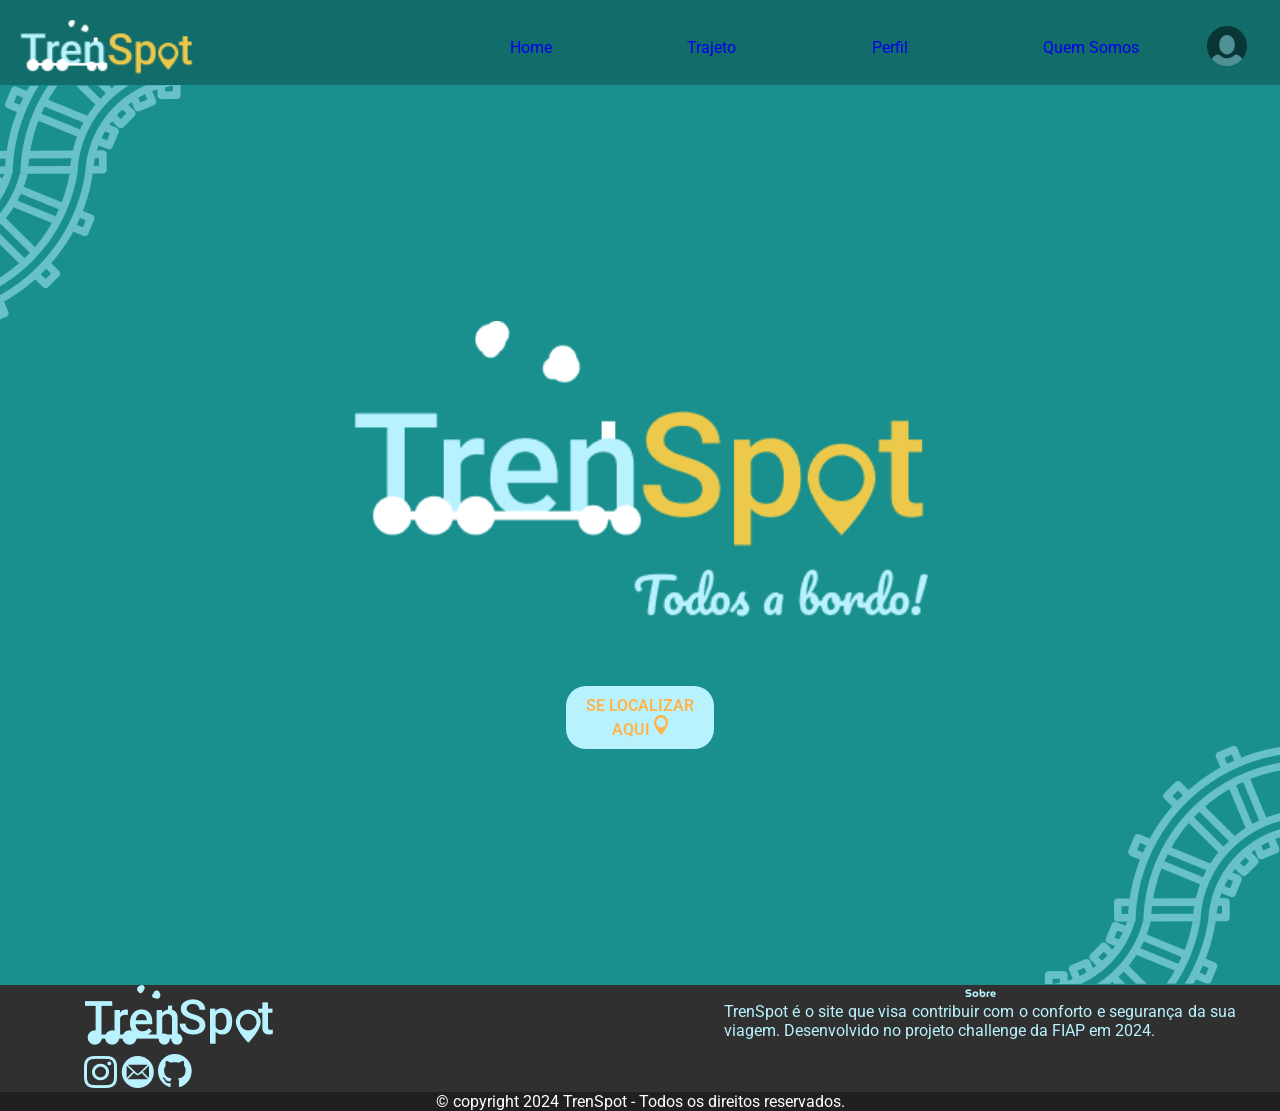
==== html/index.html @ 9bd9c3a7 "quase pronta a home" ====
<!DOCTYPE html>
<html lang="pt-br">
<head>
    <meta charset="UTF-8">
    <meta name="viewport" content="width=device-width, initial-scale=1.0">
    <meta http-equiv="X-UA-Compatible" content="IE=edge">
    <meta name="description" content="TrenSpot: plataforma desenvolvida na FIAP que facilita a navegação no metrô com foco em inclusão social e conteúdos baseados na localização.">
    <meta name="keywords" content="Metro, Transporte, Localização">
    <title>Home</title>
    <link rel="stylesheet" href="../assets/css/style.css">

    <!-- Passando o tamanho das telas diretamente no link do CSS -->
    <link rel="stylesheet" href="../assets/css/styleSM.css" media="(max-width: 600px)">
    <link rel="stylesheet" href="../assets/css/styleMD.css" media="(min-width: 601px) and (max-width: 1024px)">
    <link rel="stylesheet" href="../assets/css/styleLG.css" media="(min-width: 1025px)">    
    <link rel="shortcut icon" href="../assets/img/logo.png" type="image/x-icon">
</head>

<!-- Corpo do Site -->
<body>
    <!-- Cabeçalho -->
    <header role="banner">  
        <a href="#home" class="logo"><img src="../assets/img/logo_header.png" alt="logo" title="logo"></a>
        <nav role="navigation">
            <ul>
                <div>
                    <li><a href="#home">Home</a></li>
                </div>
                <div>
                    <li><a href="trajeto.html">Trajeto</a></li>
                </div>
                <div>
                    <li><a href="perfil.html">Perfil</a></li>
                </div>
                <div>
                    <li><a href="quem_somos.html">Quem Somos</a></li>
                </div>
            </ul>
        </nav>
        <button onclick="validarUsuário()"><img src="../assets/img/usuario.png" alt="perfil" title="perfil"></button>
        <input type="checkbox" id="menu_toggle">
        <label for="menu_toggle" class="menu_btn">
            <span></span>
            <!-- <span></span>
            <span></span> -->
        </label>
    </header>
    
    <!-- Conteúdo da página -->
    <main>
        <!-- direcionar até o conteúdo -->
        <a name="home"></a>
        <img src="../assets/img/title_main.png" class="main-logo" alt="logo" title="logo">
        <button class="locate-button" aria-label="Encontrar sua localização atual">
            <a href="login.html">SE LOCALIZAR<br>AQUI <img src="../assets/img/loc_icon.png" alt="ícone de localização"></a>
        </button>

    </main>

    <!-- Rodapé -->
    <footer role="contentinfo">
            <div class="cols">
            <!-- primeira coluna -->
            <div class="footer_col1">
                <a href="#home"><img src="../assets/img/logo_rodape.png" alt="logo" title="logo"></a>
                <div class="social_medias">
                    <a href="https://www.instagram.com/invites/contact/?igsh=i3925y7rnona&utm_content=w0soki" target="_blank" aria-label="Instagram TrenSpot">
                        <img src="../assets/img/instagram_logo.png" alt="instagram" title="instagram">
                    </a>
                    <a href="mailto:trenspot3@gmail.com" target="_blank" aria-label="Email TrenSpot">
                        <img src="../assets/img/email_logo.png" alt="email" title="email">
                    </a>
                    <a href="https://github.com/TrenSpot" target="_blank" aria-label="GitHub TrenSpot">
                        <img src="../assets/img/github_logo.png" alt="GitHub" title="GitHub">
                    </a>
                </div>
            </div>
            <!-- segunda coluna -->
            <div class="footer_col2">
                <h6>Sobre</h6>
                <p>TrenSpot é o site que visa contribuir com o conforto e segurança da sua viagem. Desenvolvido no projeto challenge da FIAP em 2024.</p>
            </div>
        </div>
        <!-- copyright -->
        <div class="copy">
            <p>© copyright 2024 TrenSpot - Todos os direitos reservados.</p>
        </div>
    </footer>

    <!-- Script -->
    <script src="../assets/js/script.js"></script>

    <!-- Script exclusivo da home page -->
     <script>
        function validarUsuário(){
            window.location.href = 'perfil.html';
        }
     </script>
</body>
</html>
---- assets/css/style.css ----
/* Importando a fonte ROBOTO */
@import url('https://fonts.googleapis.com/css2?family=Roboto:ital,wght@0,100;0,300;0,400;0,500;0,700;0,900;1,100;1,300;1,400;1,500;1,700;1,900&display=swap');
/* Importando a fonte MUSEOMODERNO */
@import url('https://fonts.googleapis.com/css2?family=MuseoModerno:ital,wght@0,100;0,300;0,400;0,500;0,700;0,900;1,100;1,300;1,400;1,500;1,700;1,900&display=swap');

/* Default */
* {
    margin: 0 auto;
    padding: 0;
    font-family: 'Roboto', sans-serif;
    text-decoration: none;
    list-style-type: none;
    overflow-x: hidden;
}
h1, h2, h3, h4, h5, h6 {
    font-family: 'MuseoModerno';
}
p {
    font-family: 'Roboto';
}

/* se repete em todas as telas */

/* Cabeçalho */
header {
    height: 55px;
    background-color: #126C6A;
    display: flex; 
    justify-content: space-between; 
    align-items: center; 
    padding: 20px 20px 10px; 
}
.logo {
    width: 33vw;
    height: 100%;
    cursor: pointer;
    overflow-x: visible;
}
.logo > img{
    height: 100%;
}
nav {
    flex: 1;
}
nav ul {
    display: flex; 
    justify-content: center; 
    padding: 0; 
}
nav li {
    margin: 0 15px; 
}
header > a:last-child {
    margin-left: auto; 
}
header > button {
    background: none;
    border: none;
}
header > button > img {
    width: 40px;
}
header > input {
    opacity: 0;
}

/* Corpo */
body {
    background-color: #19908D;
}
main {
    height: 100vh;
    display: flex;
    flex-direction: column;
    align-items: center;
    background-image: 
        url(../img/trilhos_bg1.png), 
        url(../img/trilhos_bg2.png); 
    background-repeat: no-repeat, no-repeat; 
    background-position: top left, bottom right;
    position: relative;
    padding: auto;
}
main > img{
    margin-top: auto;
    margin-bottom: 50px;
}
main > button {
    margin-bottom: auto;
}
.main-logo {
    width: 45%;
}
.locate-button {
    background-color: #B9F2FF;  
    border: none;
    border-radius: 20px; 
    padding: 10px 20px; 
    cursor: pointer;
    font-size: 1em;
    font-weight: 600;
    transition: background-color 0.3s;
}
.locate-button > a {
    color: #FFB347; 
}
.locate-button:hover {
    background-color: #A1D9E8; 
}

/* Rodapé */
footer {
    background-color: #303030;
    color: #B9F2FF;
    width: 100%;
    bottom: 0;
}
.cols {
    width: 100%;
    display: flex;
    padding: 0 20px;
    justify-content: space-between;
}
.footer_col1, .footer_col2 {
    width: 40%;
    text-align: justify;
}
.footer_col2 > h6 {
    text-align: center;
}
.copy {
    background-color: #202020;
    color: white;
    width: 100%;
    display: flex;
    justify-content: center;
}
---- assets/css/styleSM.css ----
/* Ocultando o nav */
nav > ul {
    flex-direction: column;
}
nav {
    visibility: hidden; 
    height: 0;
    overflow: hidden;
}

/* Criando o menu Hambuguer */
.menu_btn {
    width: 40px;
    height: 40px;
    cursor: pointer;
    display: flex; 
    flex-direction: column; 
    justify-content: center;
    position: relative;
}
.menu_btn > span,
.menu_btn > span::before,
.menu_btn > span::after {
    display: block;
    width: 100%;
    height: 6px; 
    width: 100%;
    background-color: #ECC94B;
    border-radius: 10px;
}
.menu_btn > span::before {
    position: absolute; 
    content: '';
    top: 7px; 
}
.menu_btn > span::after {
    position: absolute; 
    content: '';
    bottom: 7px; 
}
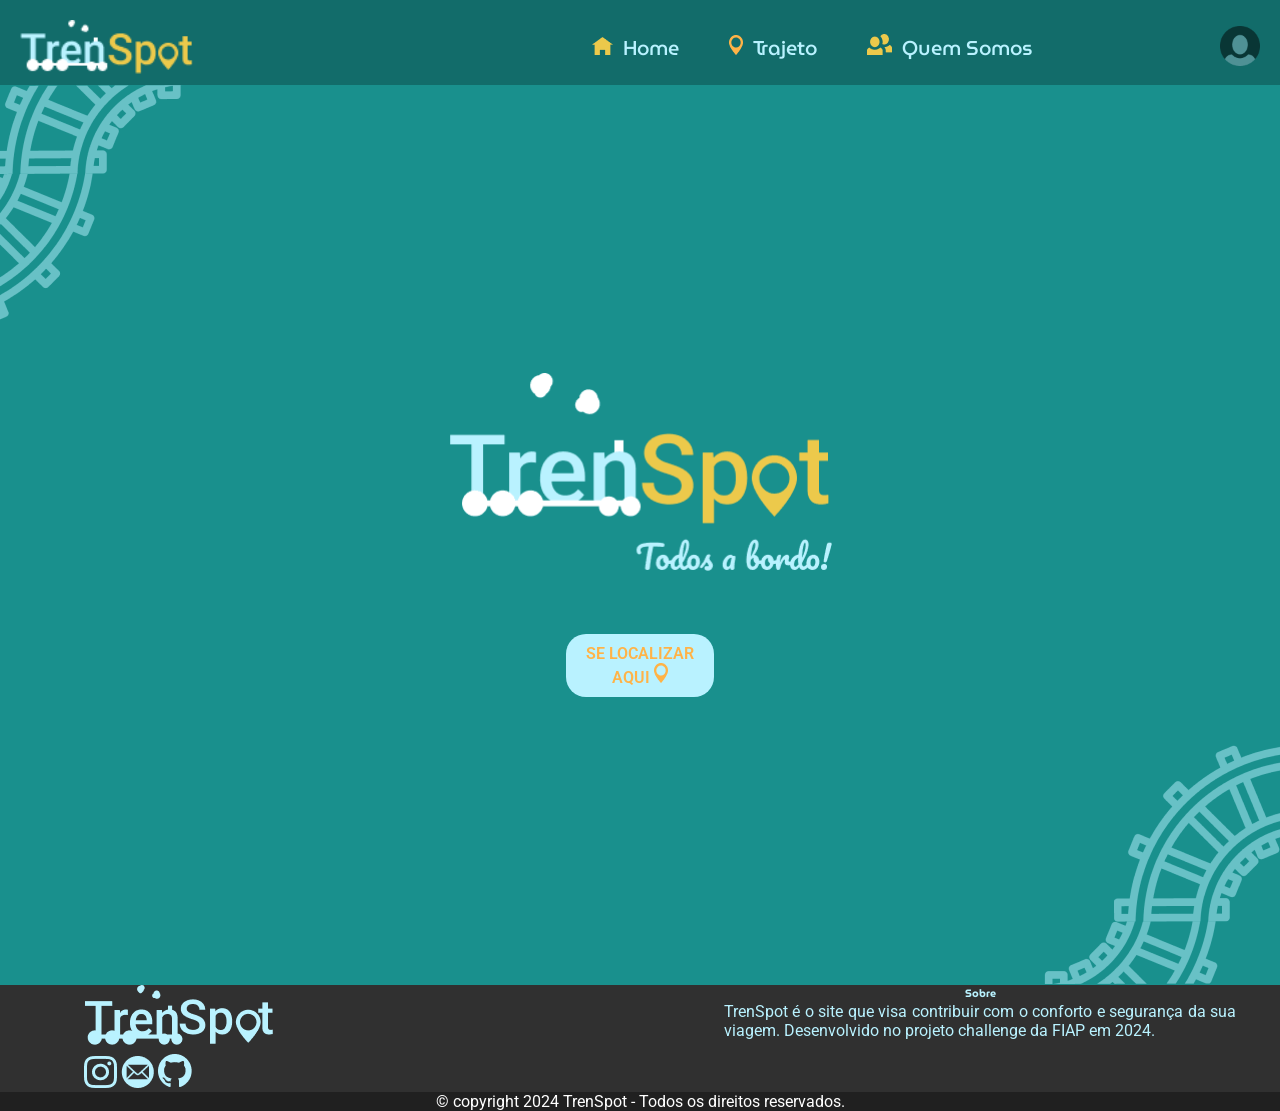
==== commit c9f6df9e: "header concluído" ====
--- a/html/index.html
+++ b/html/index.html
@@ -21,29 +21,19 @@
     <!-- Cabeçalho -->
     <header role="banner">  
         <a href="#home" class="logo"><img src="../assets/img/logo_header.png" alt="logo" title="logo"></a>
+        <span></span>
+        <input type="checkbox" id="menu_toggle">
         <nav role="navigation">
             <ul>
-                <div>
-                    <li><a href="#home">Home</a></li>
-                </div>
-                <div>
-                    <li><a href="trajeto.html">Trajeto</a></li>
-                </div>
-                <div>
-                    <li><a href="perfil.html">Perfil</a></li>
-                </div>
-                <div>
-                    <li><a href="quem_somos.html">Quem Somos</a></li>
-                </div>
+                <label for="menu_toggle"><span></span><span></span></label>
+                <li><a href="#home"><div><img src="../assets/img/home_icon.png" alt="Home">Home</div></a></li>
+                <li><a href="trajeto.html"><div><img src="../assets/img/loc_icon.png" alt="localizar">Trajeto</div></a></li>
+                <li class="small"><a href="perfil.html"><div><img src="../assets/img/perfil_icon.png" alt="perfil">Perfil</div></a></li>
+                <li><a href="quem_somos.html"><div><img src="../assets/img/quemSomos_icon.png" alt="quem somos">Quem Somos</div></a></li>
             </ul>
         </nav>
         <button onclick="validarUsuário()"><img src="../assets/img/usuario.png" alt="perfil" title="perfil"></button>
-        <input type="checkbox" id="menu_toggle">
-        <label for="menu_toggle" class="menu_btn">
-            <span></span>
-            <!-- <span></span>
-            <span></span> -->
-        </label>
+        <label for="menu_toggle" class="menu_btn"><span></span></label>
     </header>
     
     <!-- Conteúdo da página -->
--- a/assets/css/style.css
+++ b/assets/css/style.css
@@ -15,28 +15,32 @@
 h1, h2, h3, h4, h5, h6 {
     font-family: 'MuseoModerno';
 }
-p {
-    font-family: 'Roboto';
+:root {
+    --verde1: #19908D;
+    --verde2: #126C6A;
+    --verde3: #0C4847;
+    --amarelo1: #ECC94B;
+    --amarelo2: #FFB347;
+    --azul1: #B9F2FF;
+    --azul2: #A1D9E8;
 }
-
-/* se repete em todas as telas */
 
 /* Cabeçalho */
 header {
     height: 55px;
-    background-color: #126C6A;
+    background-color: var(--verde2);
     display: flex; 
     justify-content: space-between; 
     align-items: center; 
     padding: 20px 20px 10px; 
 }
 .logo {
-    width: 33vw;
+    width: 30vw;
     height: 100%;
     cursor: pointer;
     overflow-x: visible;
 }
-.logo > img{
+.logo > img {
     height: 100%;
 }
 nav {
@@ -45,13 +49,24 @@
 nav ul {
     display: flex; 
     justify-content: center; 
-    padding: 0; 
+}
+nav label {
+    display: none;
 }
 nav li {
     margin: 0 15px; 
+    white-space: nowrap;
+    transition: 0.3s;
 }
-header > a:last-child {
-    margin-left: auto; 
+nav img {
+   margin-right: 10px;
+   transition: 0.3s;
+}
+nav div {
+    color: var(--azul1);
+    font-size: 20px;
+    font-weight: 500;
+    font-family: 'MuseoModerno';
 }
 header > button {
     background: none;
@@ -61,12 +76,12 @@
     width: 40px;
 }
 header > input {
-    opacity: 0;
+    display: none;
 }
 
 /* Corpo */
 body {
-    background-color: #19908D;
+    background-color: var(--verde1);
 }
 main {
     height: 100vh;
@@ -89,10 +104,10 @@
     margin-bottom: auto;
 }
 .main-logo {
-    width: 45%;
+    width: 50%;
 }
 .locate-button {
-    background-color: #B9F2FF;  
+    background-color: var(--azul1);  
     border: none;
     border-radius: 20px; 
     padding: 10px 20px; 
@@ -102,16 +117,16 @@
     transition: background-color 0.3s;
 }
 .locate-button > a {
-    color: #FFB347; 
+    color: var(--amarelo2); 
 }
 .locate-button:hover {
-    background-color: #A1D9E8; 
+    background-color: var(--azul2); 
 }
 
 /* Rodapé */
 footer {
     background-color: #303030;
-    color: #B9F2FF;
+    color: var(--azul1);
     width: 100%;
     bottom: 0;
 }
--- a/assets/css/styleSM.css
+++ b/assets/css/styleSM.css
@@ -1,12 +1,52 @@
+/* Estilizando o menu para small devices */
+nav ul {
+    background-color: var(--verde1);
+    padding: 50px;
+    border-radius: 20px;
+    border: 5px solid var(--verde3);
+    display: block;
+    position: relative;
+}
+nav label{
+    display: block;
+}
+nav span {
+    position: absolute;
+    top: 20px; 
+    right: 10px;
+    width: 30px;
+    height: 6px; 
+    background-color: var(--verde3);
+    transform: rotate(45deg);
+}
+nav span:last-child { 
+    transform: rotate(-45deg);
+}
+header nav ul li {
+    margin: 5px;
+}
+nav li div{
+    background-color: var(--azul1);
+    padding: 5px;
+    border-radius: 10px;
+    width: 200px;
+    color: #0C4847;
+    font-weight: 600;
+}
 
 /* Ocultando o nav */
-nav > ul {
-    flex-direction: column;
+nav{
+    display: none;
 }
-nav {
-    visibility: hidden; 
-    height: 0;
-    overflow: hidden;
+
+/* Redimensionando cabeçalho */
+header > span {
+    width: 200px;
+}
+@media (max-width: 480px){
+    header > span {
+        width: 100px;
+    }
 }
 
 /* Criando o menu Hambuguer */
@@ -25,8 +65,7 @@
     display: block;
     width: 100%;
     height: 6px; 
-    width: 100%;
-    background-color: #ECC94B;
+    background-color: var(--amarelo1);
     border-radius: 10px;
 }
 .menu_btn > span::before {
@@ -39,3 +78,20 @@
     content: '';
     bottom: 7px; 
 }
+header button {
+    margin-right: 20px;
+}
+
+/* Apresentando o menu */
+#menu_toggle:checked ~ nav {
+    display: flex;
+    position: fixed;
+    width: 100%;
+    height: 100vh;
+    top: 0;
+    left: 0;
+    z-index: 1;
+    background-color: rgba(0, 0, 0, .3);
+    justify-content: center;
+    align-items: center;
+}
--- a/assets/css/styleMD.css
+++ b/assets/css/styleMD.css
@@ -0,0 +1,30 @@
+/* Removendo item específico do small device */
+nav .small {
+    display: none;
+}
+
+/* Corrigindo alinhamento do menu em largura específica */
+@media (max-width: 720px){
+    nav img {
+        margin-right: 7px;
+        transition: 0.3s;
+     }
+     nav li{
+        margin: 7px;
+        transition: 0.3s;
+     }
+}
+@media (max-width: 635px){
+    nav img {
+        margin-right: 4px;
+        transition: 0.3s;
+     }
+     nav li{
+        margin: 4px;
+        transition: 0.3s;
+     }
+}
+
+.main-logo {
+    width: 40%;
+}
--- a/assets/css/styleLG.css
+++ b/assets/css/styleLG.css
@@ -0,0 +1,12 @@
+/* Removendo item específico do small device */
+nav .small {
+    display: none;
+}
+ nav li{
+    margin: 25px;
+    transition: 0.3s;
+}
+
+.main-logo {
+    width: 30%;
+}
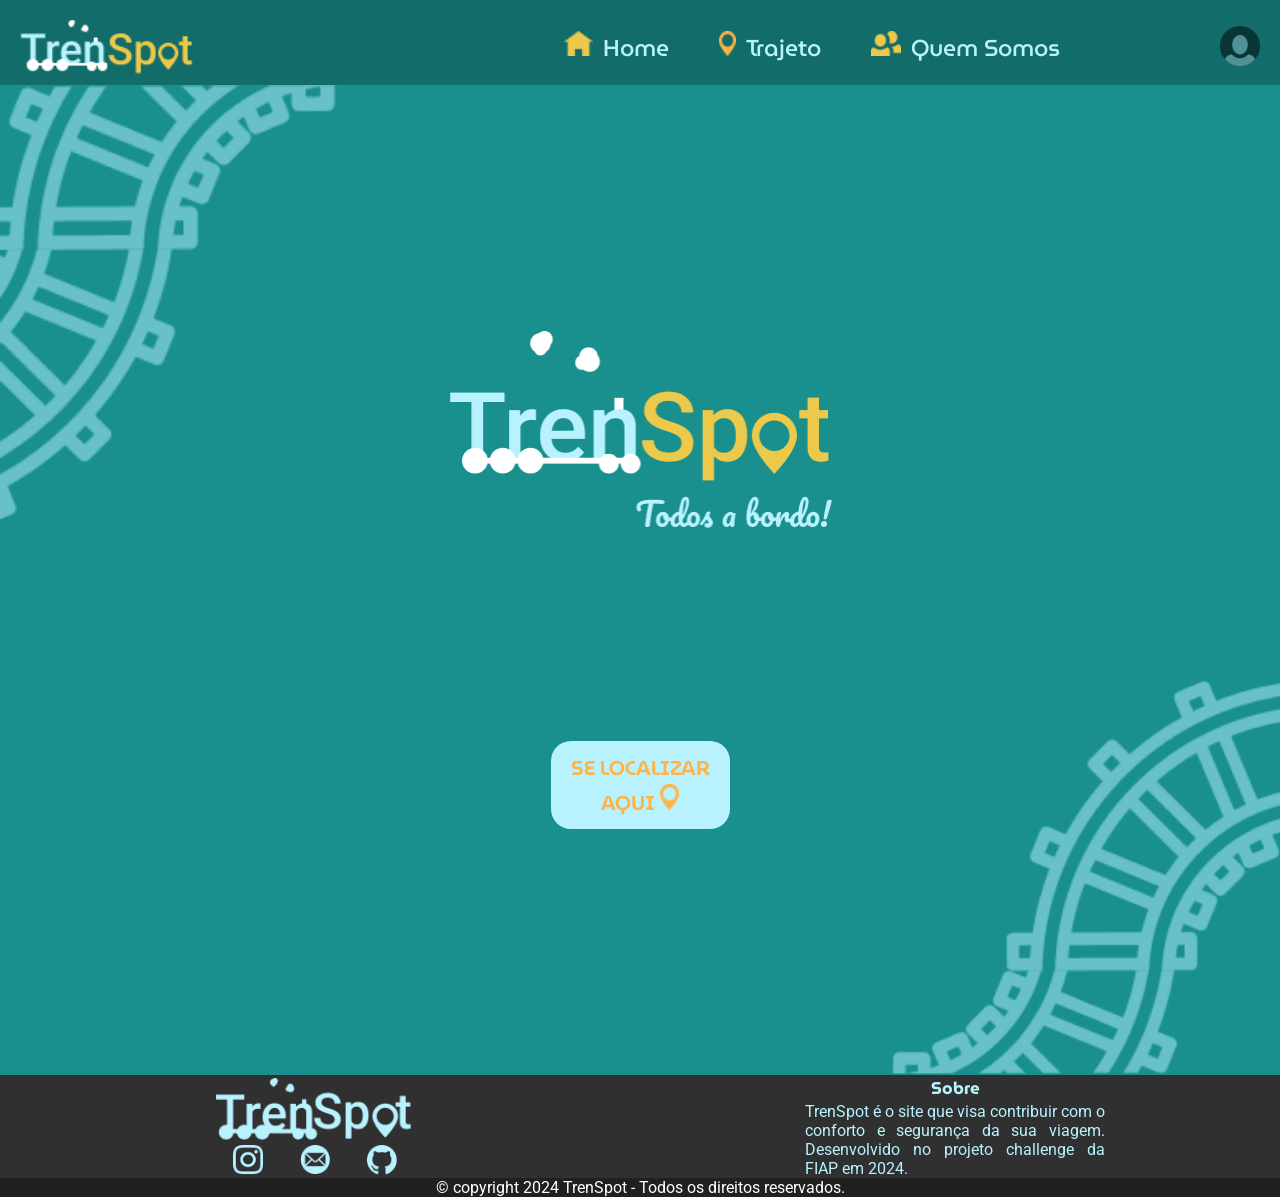
==== commit ba79f0e2: "home concluída" ====
--- a/html/index.html
+++ b/html/index.html
@@ -39,12 +39,13 @@
     <!-- Conteúdo da página -->
     <main>
         <!-- direcionar até o conteúdo -->
-        <a name="home"></a>
-        <img src="../assets/img/title_main.png" class="main-logo" alt="logo" title="logo">
-        <button class="locate-button" aria-label="Encontrar sua localização atual">
-            <a href="login.html">SE LOCALIZAR<br>AQUI <img src="../assets/img/loc_icon.png" alt="ícone de localização"></a>
-        </button>
-
+        <section class="wrapper">
+            <a name="home"></a>
+            <img src="../assets/img/title_main.png" class="main-logo" alt="logo" title="logo">
+            <button class="locate-button" aria-label="Encontrar sua localização atual">
+                <a href="login.html">SE LOCALIZAR<br>AQUI <img src="../assets/img/loc_icon.png" alt="ícone de localização"></a>
+            </button>
+        </section>
     </main>
 
     <!-- Rodapé -->
--- a/assets/css/style.css
+++ b/assets/css/style.css
@@ -33,6 +33,7 @@
     justify-content: space-between; 
     align-items: center; 
     padding: 20px 20px 10px; 
+    overflow: hidden;
 }
 .logo {
     width: 30vw;
@@ -61,6 +62,7 @@
 nav img {
    margin-right: 10px;
    transition: 0.3s;
+   height: 25px;
 }
 nav div {
     color: var(--azul1);
@@ -83,8 +85,8 @@
 body {
     background-color: var(--verde1);
 }
-main {
-    height: 100vh;
+.wrapper {
+    height: 110vh;
     display: flex;
     flex-direction: column;
     align-items: center;
@@ -96,12 +98,16 @@
     position: relative;
     padding: auto;
 }
-main > img{
+.wrapper > img{
     margin-top: auto;
-    margin-bottom: 50px;
+    margin-bottom: 200px;
 }
-main > button {
+.wrapper > button {
     margin-bottom: auto;
+}
+.wrapper a {
+    font-size: 20px;
+    font-family: 'MuseoModerno';
 }
 .main-logo {
     width: 50%;
@@ -136,12 +142,28 @@
     padding: 0 20px;
     justify-content: space-between;
 }
-.footer_col1, .footer_col2 {
-    width: 40%;
+.footer_col1 {
+    width: 30%;
+    text-align: justify;
+    margin-left: 0;
+}
+.footer_col1 img {
+    display: flex;
+    width: 100%;
+}
+.social_medias {
+    display: flex;
+}
+.social_medias img {
+    width: 80%;
+}
+.footer_col2  {
+    width: 45%;
     text-align: justify;
 }
 .footer_col2 > h6 {
     text-align: center;
+    font-size: 17px;
 }
 .copy {
     background-color: #202020;
--- a/assets/css/styleMD.css
+++ b/assets/css/styleMD.css
@@ -3,8 +3,42 @@
     display: none;
 }
 
+/* Header */
+header li div {
+    font-size: 23px;
+}
+
+/* Body */
+.main-logo {
+    width: 40%;
+}
+.wrapper {
+    background-size: 250px, 300px;
+}
+.wrapper button {
+    font-size: 23px;
+}
+.wrapper button img{
+    height: 22px;
+}
+
+/* Footer */
+.footer_col1 {
+    width: 200px;
+    margin: auto;
+}
+.footer_col1 img {
+    width: 200px;
+}
+.social_medias img {
+    width: 30px;
+}
+.footer_col2 {
+    width: 300px;
+}
+
 /* Corrigindo alinhamento do menu em largura específica */
-@media (max-width: 720px){
+@media (max-width: 800px){
     nav img {
         margin-right: 7px;
         transition: 0.3s;
@@ -14,17 +48,16 @@
         transition: 0.3s;
      }
 }
-@media (max-width: 635px){
+@media (max-width: 720px){
     nav img {
-        margin-right: 4px;
+        margin-right: 2px;
         transition: 0.3s;
      }
      nav li{
-        margin: 4px;
+        margin: 2px;
         transition: 0.3s;
      }
+     header li div{
+        font-size: 20px;
+    }
 }
-
-.main-logo {
-    width: 40%;
-}
--- a/assets/css/styleLG.css
+++ b/assets/css/styleLG.css
@@ -2,11 +2,41 @@
 nav .small {
     display: none;
 }
- nav li{
+ nav li {
     margin: 25px;
     transition: 0.3s;
 }
 
+/* Header */
+header li div {
+    font-size: 23px;
+}
+
+/* Body */
 .main-logo {
     width: 30%;
+}
+.wrapper {
+    background-size: 350px, 400px;
+}
+.wrapper button {
+    font-size: 26px;
+}
+.wrapper button img{
+    height: 26px;
+}
+
+/* Footer */
+.footer_col1 {
+    width: 200px;
+    margin: auto;
+}
+.footer_col1 img {
+    width: 200px;
+}
+.social_medias img {
+    width: 30px;
+}
+.footer_col2 {
+    width: 300px;
 }
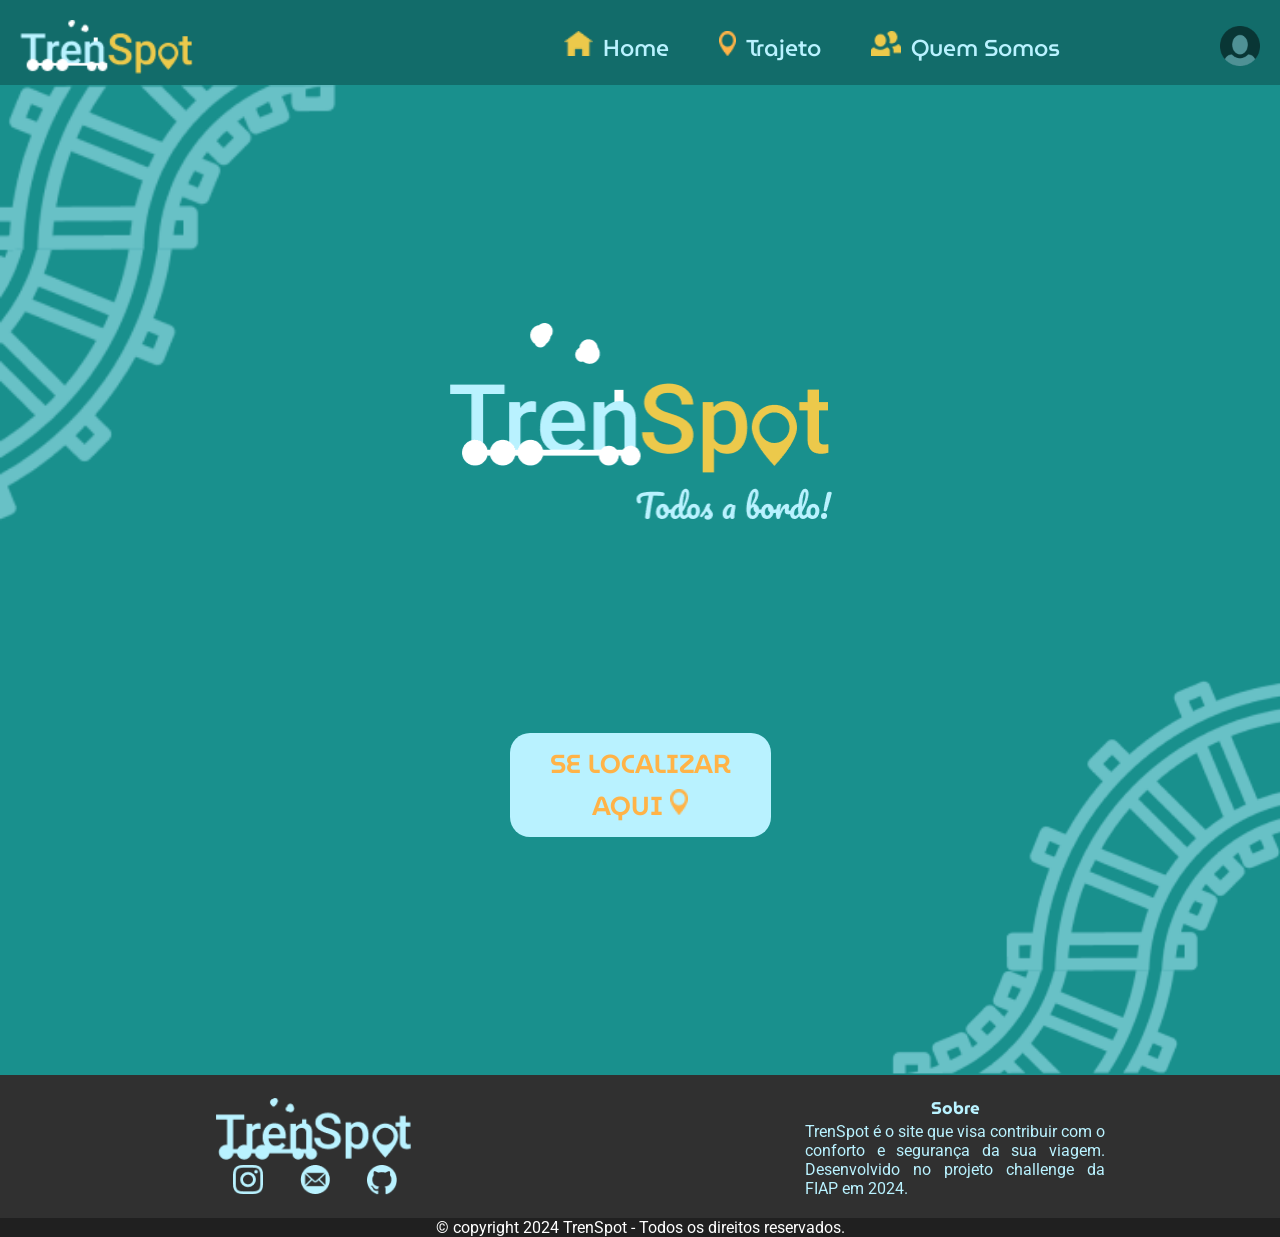
==== commit a9fe9923: "login finalizado" ====
--- a/html/index.html
+++ b/html/index.html
@@ -6,12 +6,55 @@
     <meta http-equiv="X-UA-Compatible" content="IE=edge">
     <meta name="description" content="TrenSpot: plataforma desenvolvida na FIAP que facilita a navegação no metrô com foco em inclusão social e conteúdos baseados na localização.">
     <meta name="keywords" content="Metro, Transporte, Localização">
-    <title>Home</title>
+    <title>TrenSpot</title>
     <link rel="stylesheet" href="../assets/css/style.css">
 
+    <!-- Estilo exclusivo da home page (para não carregar em todas as páginas) -->
+    <style>
+        /* Corpo */
+        .wrapper_home {
+            background-color: var(--verde1);
+            height: 110vh;
+            display: flex;
+            flex-direction: column;
+            align-items: center;
+            background-image: 
+                url(../assets/img/trilhos_bg1.png), 
+                url(../assets/img/trilhos_bg2.png); 
+            background-repeat: no-repeat, no-repeat; 
+            background-position: top left, bottom right;
+            padding: auto;
+        }
+        .wrapper_home a {
+            font-size: 20px;
+            font-family: 'MuseoModerno';
+        }
+        .wrapper_home .main-logo {
+            margin-top: auto;
+            margin-bottom: 200px;
+            width: 50%;
+        }
+        .locate-button {
+            background-color: var(--azul1);  
+            border: none;
+            border-radius: 20px; 
+            padding: 10px 40px; 
+            cursor: pointer;
+            font-size: 20px;
+            font-weight: 600;
+            transition: background-color 0.3s;
+            margin-bottom: auto;
+        }
+        .locate-button > a {
+            color: var(--amarelo2); 
+        }
+        .locate-button:hover {
+            background-color: var(--azul2); 
+        }
+    </style>
     <!-- Passando o tamanho das telas diretamente no link do CSS -->
     <link rel="stylesheet" href="../assets/css/styleSM.css" media="(max-width: 600px)">
-    <link rel="stylesheet" href="../assets/css/styleMD.css" media="(min-width: 601px) and (max-width: 1024px)">
+    <link rel="stylesheet" href="../assets/css/styleMD.css" media="(min-width: 601px)">
     <link rel="stylesheet" href="../assets/css/styleLG.css" media="(min-width: 1025px)">    
     <link rel="shortcut icon" href="../assets/img/logo.png" type="image/x-icon">
 </head>
@@ -39,7 +82,7 @@
     <!-- Conteúdo da página -->
     <main>
         <!-- direcionar até o conteúdo -->
-        <section class="wrapper">
+        <section class="wrapper_home">
             <a name="home"></a>
             <img src="../assets/img/title_main.png" class="main-logo" alt="logo" title="logo">
             <button class="locate-button" aria-label="Encontrar sua localização atual">
@@ -83,9 +126,6 @@
 
     <!-- Script exclusivo da home page -->
      <script>
-        function validarUsuário(){
-            window.location.href = 'perfil.html';
-        }
      </script>
 </body>
 </html>
--- a/assets/css/style.css
+++ b/assets/css/style.css
@@ -81,60 +81,13 @@
     display: none;
 }
 
-/* Corpo */
-body {
-    background-color: var(--verde1);
-}
-.wrapper {
-    height: 110vh;
-    display: flex;
-    flex-direction: column;
-    align-items: center;
-    background-image: 
-        url(../img/trilhos_bg1.png), 
-        url(../img/trilhos_bg2.png); 
-    background-repeat: no-repeat, no-repeat; 
-    background-position: top left, bottom right;
-    position: relative;
-    padding: auto;
-}
-.wrapper > img{
-    margin-top: auto;
-    margin-bottom: 200px;
-}
-.wrapper > button {
-    margin-bottom: auto;
-}
-.wrapper a {
-    font-size: 20px;
-    font-family: 'MuseoModerno';
-}
-.main-logo {
-    width: 50%;
-}
-.locate-button {
-    background-color: var(--azul1);  
-    border: none;
-    border-radius: 20px; 
-    padding: 10px 20px; 
-    cursor: pointer;
-    font-size: 1em;
-    font-weight: 600;
-    transition: background-color 0.3s;
-}
-.locate-button > a {
-    color: var(--amarelo2); 
-}
-.locate-button:hover {
-    background-color: var(--azul2); 
-}
-
 /* Rodapé */
 footer {
     background-color: #303030;
     color: var(--azul1);
     width: 100%;
     bottom: 0;
+    padding-top: 20px;
 }
 .cols {
     width: 100%;
@@ -171,4 +124,5 @@
     width: 100%;
     display: flex;
     justify-content: center;
+    margin-top: 20px;
 }
--- a/assets/css/styleMD.css
+++ b/assets/css/styleMD.css
@@ -8,17 +8,18 @@
     font-size: 23px;
 }
 
+/* ========= HOME ========= */
 /* Body */
-.main-logo {
+.wrapper_home .main-logo {
     width: 40%;
 }
-.wrapper {
+.wrapper_home {
     background-size: 250px, 300px;
 }
-.wrapper button {
+.wrapper_home button {
     font-size: 23px;
 }
-.wrapper button img{
+.wrapper_home button img{
     height: 22px;
 }
 
@@ -35,6 +36,26 @@
 }
 .footer_col2 {
     width: 300px;
+}
+/* ========= LOGIN ========= */
+.wrapper_login .logo-box {
+    width: 40%;
+}
+.wrapper_login h1{
+    font-size: 28px
+}
+.wrapper_login p {
+    font-size: 20px;
+}
+.wrapper_login input, .wrapper_login .manterLogado {
+    width: 450px;
+    padding: 10px 10px;
+}
+.wrapper_login input::placeholder {
+    font-size: 16px;
+}
+.wrapper_login button {
+    font-size: 25px;
 }
 
 /* Corrigindo alinhamento do menu em largura específica */
--- a/assets/css/styleLG.css
+++ b/assets/css/styleLG.css
@@ -13,17 +13,57 @@
 }
 
 /* Body */
-.main-logo {
+/* ========= HOME ========= */
+.wrapper_home .main-logo {
     width: 30%;
 }
-.wrapper {
+.wrapper_home {
     background-size: 350px, 400px;
 }
-.wrapper button {
+.wrapper_home .locate-button a {
     font-size: 26px;
 }
-.wrapper button img{
+.wrapper_home button img{
     height: 26px;
+}
+/* ========= LOGIN ========= */
+.main_login{
+    display: flex;
+    margin: 100px 0;
+}
+.wrapper_login {
+    display: flex;
+    background-color: white;
+    flex-direction: row;
+    height: 600px;
+}
+.wrapper_login .logo-box {
+    height: 100%;
+    width: 500px;
+    background-color: var(--verde1);
+    display: flex;
+    margin: 0;
+    border-top-left-radius: 10px;
+    border-bottom-left-radius: 10px;
+    align-items: center;
+}
+.wrapper_login .logo-box img {
+    width: 400px;
+    height: 220px;
+}
+.wrapper_login form {
+    width: 400px;
+    height: 100%;
+    margin: 0;
+    padding: 0 50px;
+    border-top-left-radius: 0;
+    border-bottom-left-radius: 0;
+}
+.wrapper_login form h1 {
+    margin-top: 20px;
+}
+.wrapper_login input, .wrapper_login .manterLogado {
+    width: 380px;
 }
 
 /* Footer */
